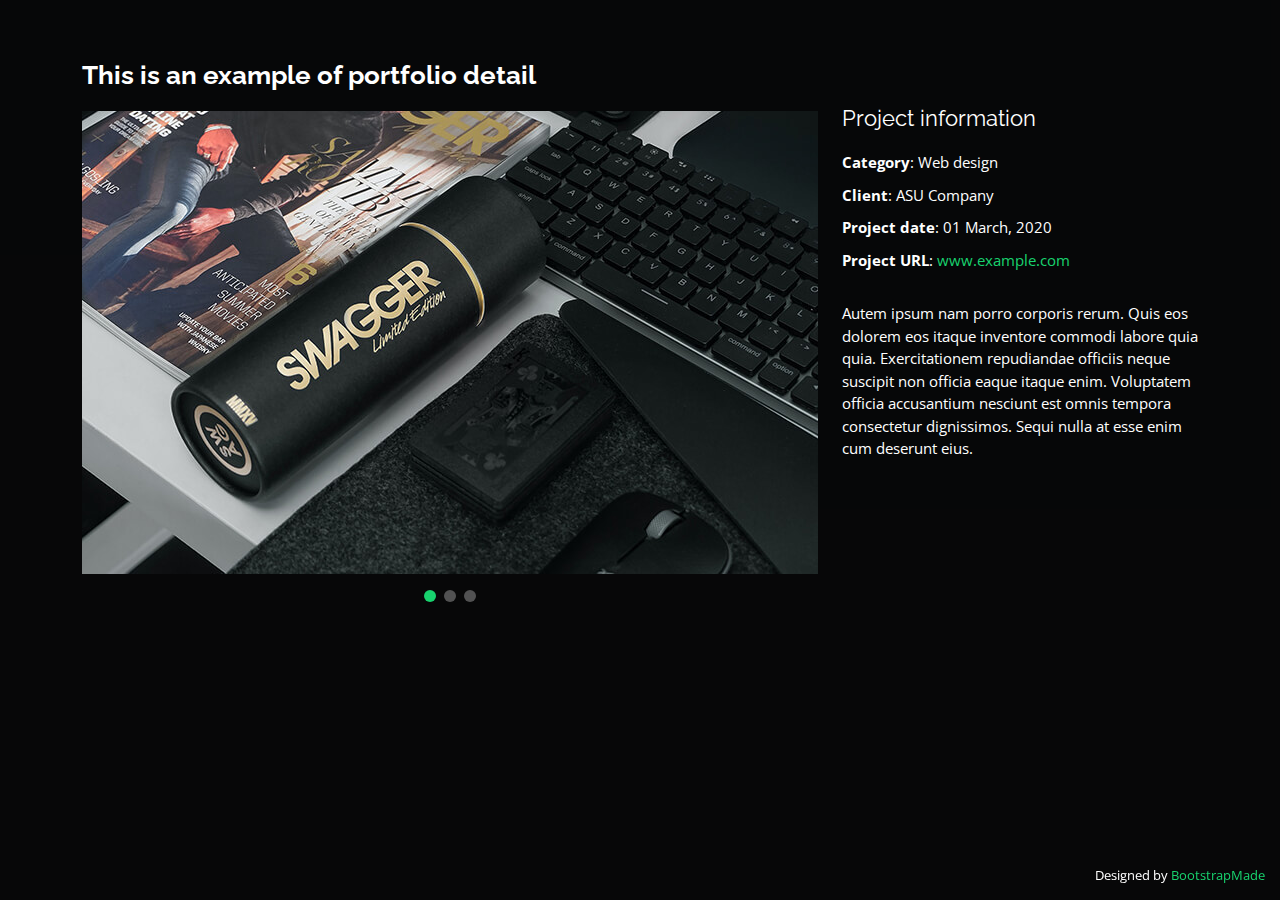
==== portfolio-details.html @ 12837594 "My Portfolio" ====
<!DOCTYPE html>
<html lang="en">

<head>
  <meta charset="utf-8">
  <meta content="width=device-width, initial-scale=1.0" name="viewport">

  <title>Portfolio Details - Personal Bootstrap Template</title>
  <meta content="" name="description">
  <meta content="" name="keywords">

  <!-- Favicons -->
  <link href="assets/img/favicon.png" rel="icon">
  <link href="assets/img/apple-touch-icon.png" rel="apple-touch-icon">

  <!-- Google Fonts -->
  <link href="https://fonts.googleapis.com/css?family=Open+Sans:300,300i,400,400i,600,600i,700,700i|Raleway:300,300i,400,400i,500,500i,600,600i,700,700i|Poppins:300,300i,400,400i,500,500i,600,600i,700,700i" rel="stylesheet">

  <!-- Vendor CSS Files -->
  <link href="assets/vendor/bootstrap/css/bootstrap.min.css" rel="stylesheet">
  <link href="assets/vendor/bootstrap-icons/bootstrap-icons.css" rel="stylesheet">
  <link href="assets/vendor/boxicons/css/boxicons.min.css" rel="stylesheet">
  <link href="assets/vendor/glightbox/css/glightbox.min.css" rel="stylesheet">
  <link href="assets/vendor/remixicon/remixicon.css" rel="stylesheet">
  <link href="assets/vendor/swiper/swiper-bundle.min.css" rel="stylesheet">

  <!-- Template Main CSS File -->
  <link href="assets/css/style.css" rel="stylesheet">

  <!-- =======================================================
  * Template Name: Personal - v4.5.0
  * Template URL: https://bootstrapmade.com/personal-free-resume-bootstrap-template/
  * Author: BootstrapMade.com
  * License: https://bootstrapmade.com/license/
  ======================================================== -->
</head>

<body>

  <main id="main">

    <!-- ======= Portfolio Details ======= -->
    <div id="portfolio-details" class="portfolio-details">
      <div class="container">

        <div class="row">

          <div class="col-lg-8">
            <h2 class="portfolio-title">This is an example of portfolio detail</h2>

            <div class="portfolio-details-slider swiper">
              <div class="swiper-wrapper align-items-center">

                <div class="swiper-slide">
                  <img src="assets/img/portfolio/portfolio-details-1.jpg" alt="">
                </div>

                <div class="swiper-slide">
                  <img src="assets/img/portfolio/portfolio-details-2.jpg" alt="">
                </div>

                <div class="swiper-slide">
                  <img src="assets/img/portfolio/portfolio-details-3.jpg" alt="">
                </div>

              </div>
              <div class="swiper-pagination"></div>
            </div>

          </div>

          <div class="col-lg-4 portfolio-info">
            <h3>Project information</h3>
            <ul>
              <li><strong>Category</strong>: Web design</li>
              <li><strong>Client</strong>: ASU Company</li>
              <li><strong>Project date</strong>: 01 March, 2020</li>
              <li><strong>Project URL</strong>: <a href="#">www.example.com</a></li>
            </ul>

            <p>
              Autem ipsum nam porro corporis rerum. Quis eos dolorem eos itaque inventore commodi labore quia quia. Exercitationem repudiandae officiis neque suscipit non officia eaque itaque enim. Voluptatem officia accusantium nesciunt est omnis tempora consectetur dignissimos. Sequi nulla at esse enim cum deserunt eius.
            </p>
          </div>

        </div>

      </div>
    </div><!-- End Portfolio Details -->

  </main><!-- End #main -->

  <div class="credits">
    <!-- All the links in the footer should remain intact. -->
    <!-- You can delete the links only if you purchased the pro version. -->
    <!-- Licensing information: https://bootstrapmade.com/license/ -->
    <!-- Purchase the pro version with working PHP/AJAX contact form: https://bootstrapmade.com/personal-free-resume-bootstrap-template/ -->
    Designed by <a href="https://bootstrapmade.com/">BootstrapMade</a>
  </div>

  <!-- Vendor JS Files -->
  <script src="assets/vendor/bootstrap/js/bootstrap.bundle.min.js"></script>
  <script src="assets/vendor/glightbox/js/glightbox.min.js"></script>
  <script src="assets/vendor/isotope-layout/isotope.pkgd.min.js"></script>
  <script src="assets/vendor/php-email-form/validate.js"></script>
  <script src="assets/vendor/purecounter/purecounter.js"></script>
  <script src="assets/vendor/swiper/swiper-bundle.min.js"></script>
  <script src="assets/vendor/waypoints/noframework.waypoints.js"></script>

  <!-- Template Main JS File -->
  <script src="assets/js/main.js"></script>

</body>

</html>
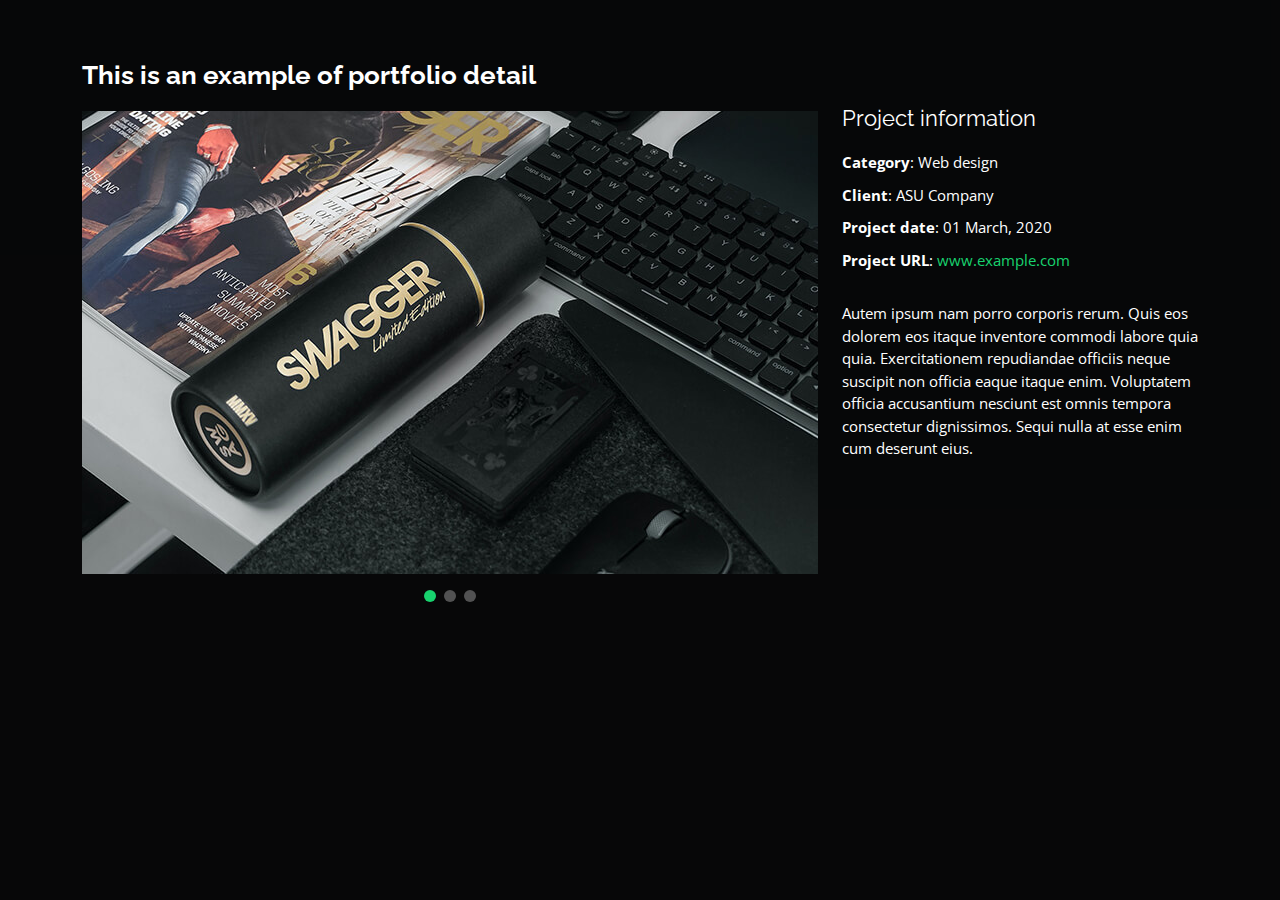
==== commit 6937ffba: "Update portfolio-details.html" ====
--- a/portfolio-details.html
+++ b/portfolio-details.html
@@ -27,12 +27,7 @@
   <!-- Template Main CSS File -->
   <link href="assets/css/style.css" rel="stylesheet">
 
-  <!-- =======================================================
-  * Template Name: Personal - v4.5.0
-  * Template URL: https://bootstrapmade.com/personal-free-resume-bootstrap-template/
-  * Author: BootstrapMade.com
-  * License: https://bootstrapmade.com/license/
-  ======================================================== -->
+  
 </head>
 
 <body>
@@ -88,15 +83,9 @@
       </div>
     </div><!-- End Portfolio Details -->
 
-  </main><!-- End #main -->
+  </main>
 
-  <div class="credits">
-    <!-- All the links in the footer should remain intact. -->
-    <!-- You can delete the links only if you purchased the pro version. -->
-    <!-- Licensing information: https://bootstrapmade.com/license/ -->
-    <!-- Purchase the pro version with working PHP/AJAX contact form: https://bootstrapmade.com/personal-free-resume-bootstrap-template/ -->
-    Designed by <a href="https://bootstrapmade.com/">BootstrapMade</a>
-  </div>
+ 
 
   <!-- Vendor JS Files -->
   <script src="assets/vendor/bootstrap/js/bootstrap.bundle.min.js"></script>
@@ -112,4 +101,4 @@
 
 </body>
 
-</html>+</html>
